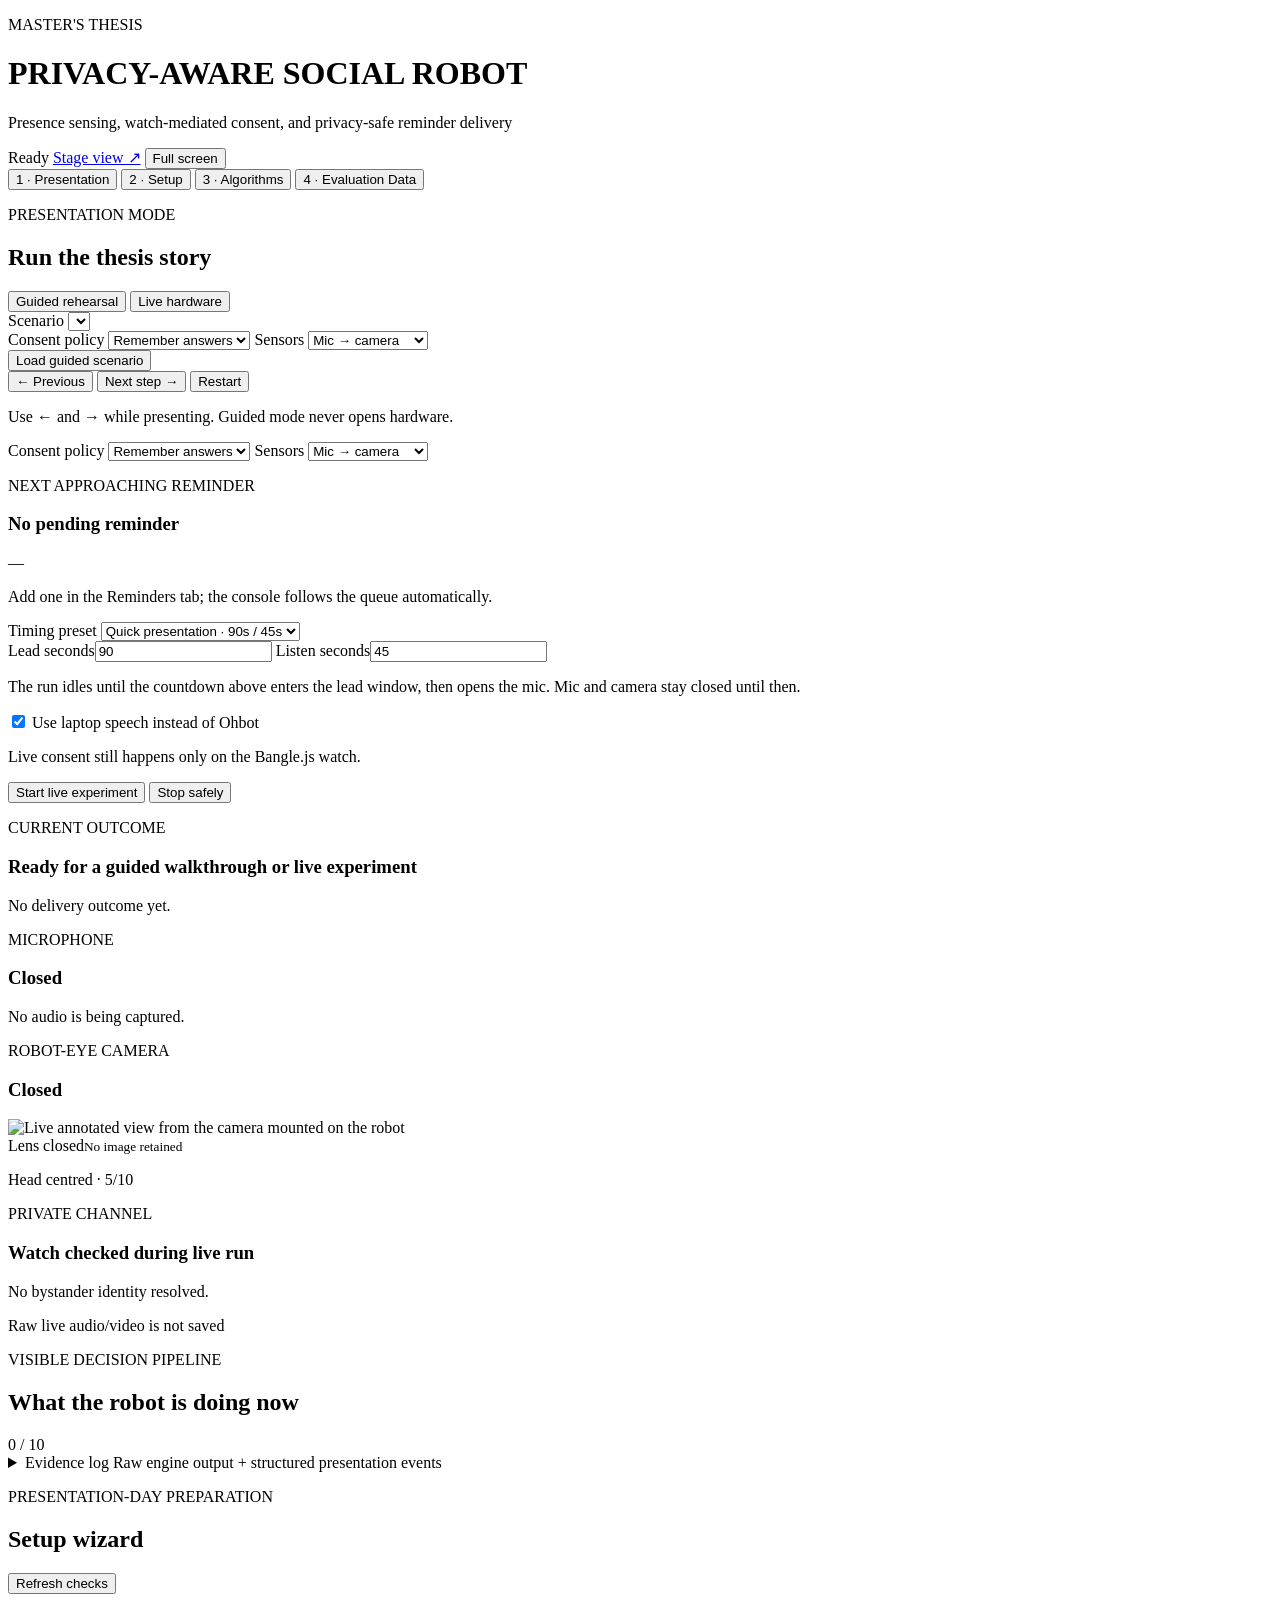
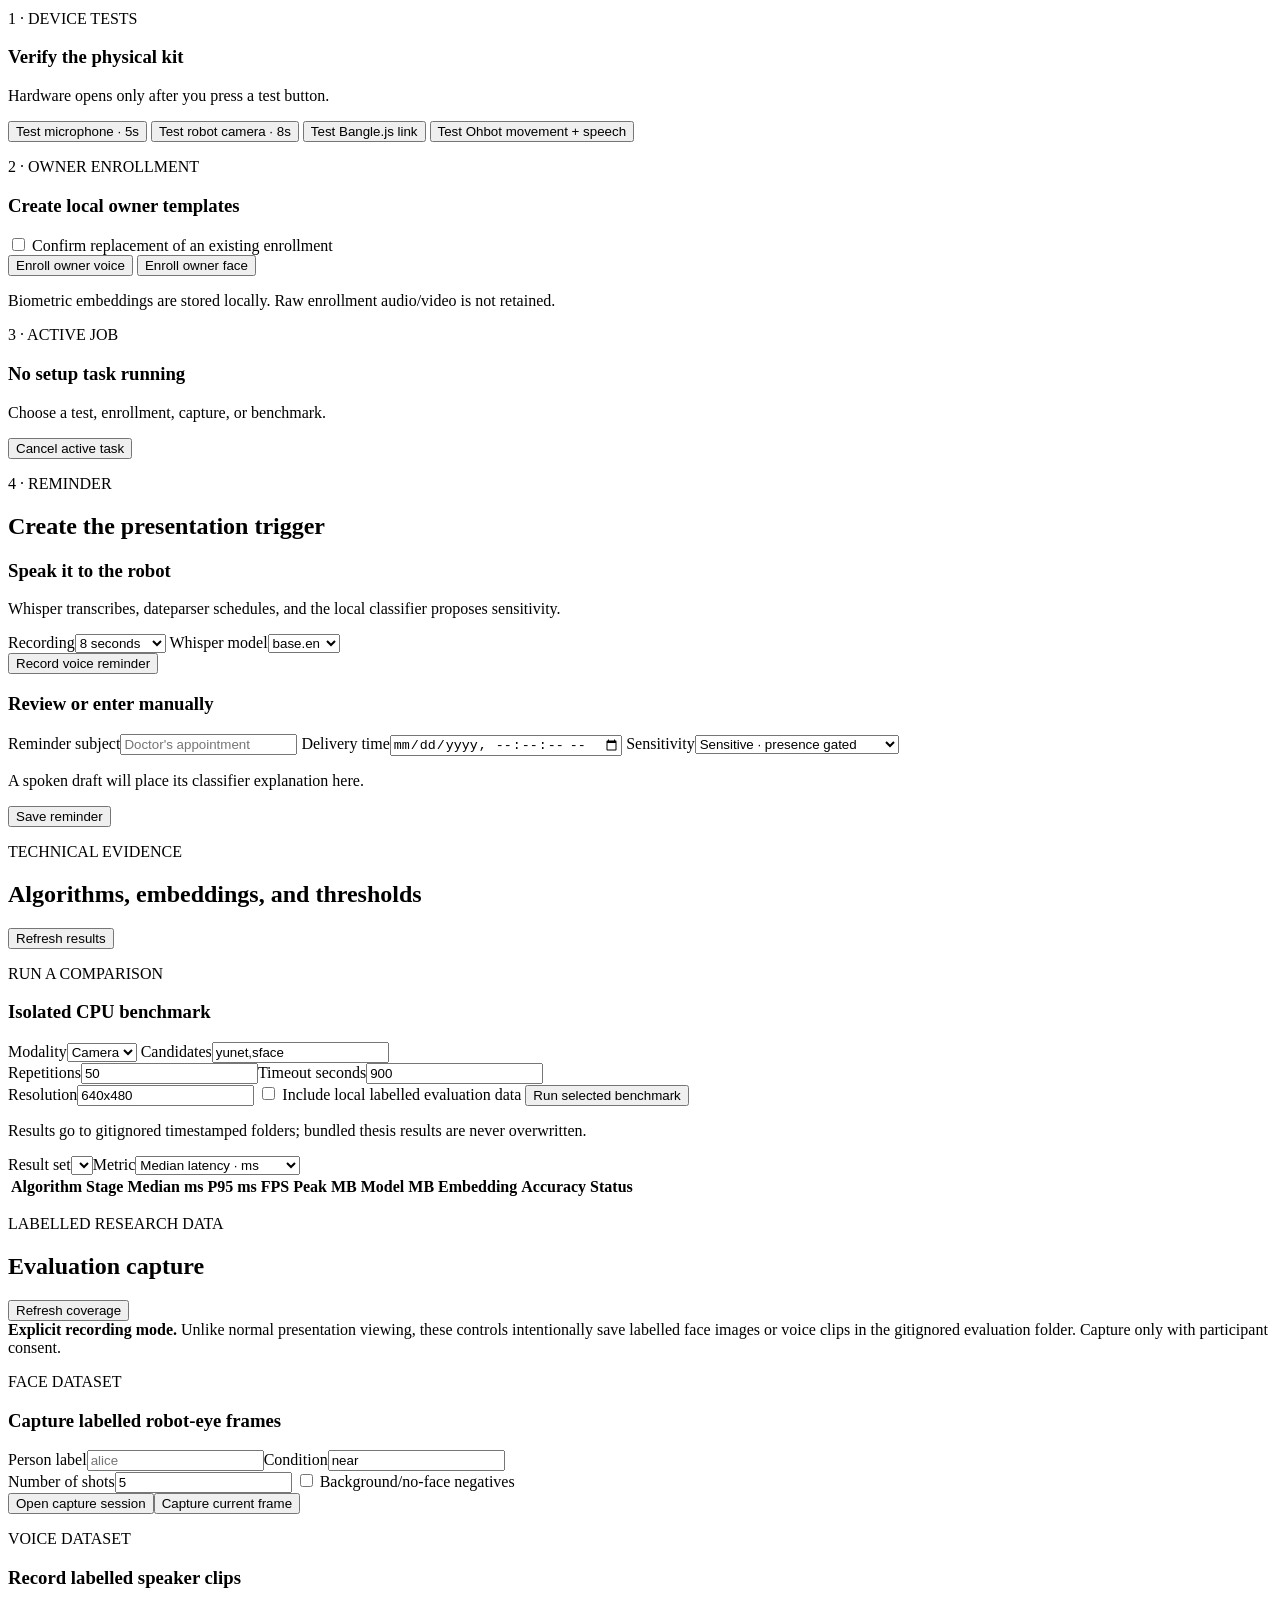
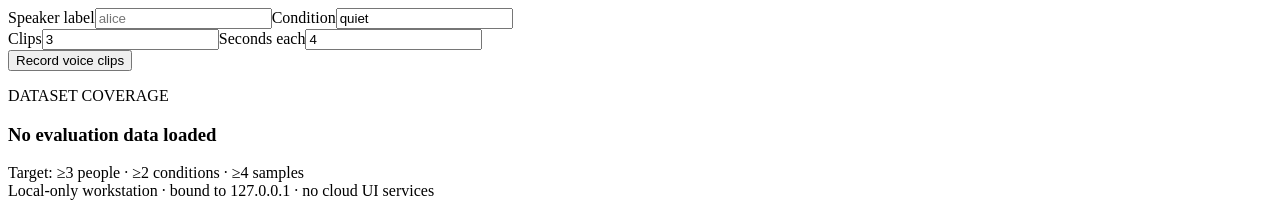
==== robot/ui/index.html @ 2f5d5885 "feat: add ui" ====
<!doctype html>
<html lang="en">
<head>
  <meta charset="utf-8">
  <meta name="viewport" content="width=device-width, initial-scale=1">
  <meta name="color-scheme" content="light">
  <title>Thesis Presentation Workstation</title>
  <link rel="stylesheet" href="/styles.css">
</head>
<body>
  <header class="app-header">
    <div>
      <p class="kicker">MASTER'S THESIS</p>
      <h1>PRIVACY-AWARE SOCIAL ROBOT</h1>
      <p class="subtitle">Presence sensing, watch-mediated consent, and privacy-safe reminder delivery</p>
    </div>
    <div class="header-actions">
      <span id="global-status" class="status-pill idle">Ready</span>
      <a class="button secondary" href="/stage">Stage view ↗</a>
      <button id="fullscreen-button" class="button secondary" type="button">Full screen</button>
    </div>
  </header>

  <nav class="tabs" aria-label="Application sections">
    <button class="tab active" data-tab="presentation" type="button">1 · Presentation</button>
    <button class="tab" data-tab="setup" type="button">2 · Setup</button>
    <button class="tab" data-tab="algorithms" type="button">3 · Algorithms</button>
    <button class="tab" data-tab="evaluation" type="button">4 · Evaluation Data</button>
  </nav>

  <div id="notice" class="notice hidden" role="status"></div>

  <main>
    <section id="tab-presentation" class="tab-panel active">
      <div class="presentation-layout">
        <aside class="control-column">
          <article class="card">
            <div class="section-heading">
              <div><p class="eyebrow">PRESENTATION MODE</p><h2>Run the thesis story</h2></div>
            </div>
            <div class="segmented" role="group" aria-label="Presentation mode">
              <button id="mode-guided" class="segment active" type="button">Guided rehearsal</button>
              <button id="mode-live" class="segment" type="button">Live hardware</button>
            </div>

            <div id="guided-controls" class="control-stack">
              <label>Scenario
                <select id="scenario-select"></select>
              </label>
              <div class="two-fields">
                <label>Consent policy
                  <select id="guided-policy"><option value="remember">Remember answers</option><option value="reask">Ask every time</option></select>
                </label>
                <label>Sensors
                  <select id="guided-sensors"><option value="both">Mic → camera</option><option value="mic">Microphone only</option></select>
                </label>
              </div>
              <button id="guided-start" class="button primary wide" type="button">Load guided scenario</button>
              <div class="button-row">
                <button id="guided-previous" class="button secondary" type="button">← Previous</button>
                <button id="guided-next" class="button primary" type="button">Next step →</button>
                <button id="guided-restart" class="button ghost" type="button">Restart</button>
              </div>
              <p class="hint">Use ← and → while presenting. Guided mode never opens hardware.</p>
            </div>

            <div id="live-controls" class="control-stack hidden">
              <div class="two-fields">
                <label>Consent policy
                  <select id="live-policy"><option value="remember">Remember answers</option><option value="reask">Ask every time</option></select>
                </label>
                <label>Sensors
                  <select id="live-sensors"><option value="both">Mic → camera</option><option value="mic">Microphone only</option></select>
                </label>
              </div>
              <div id="next-reminder" class="next-reminder empty">
                <p class="eyebrow">NEXT APPROACHING REMINDER</p>
                <h3 id="next-reminder-text">No pending reminder</h3>
                <p id="next-reminder-countdown" class="countdown">—</p>
                <p id="next-reminder-meta" class="muted">Add one in the Reminders tab; the console follows the queue automatically.</p>
              </div>
              <label>Timing preset
                <select id="timing-preset">
                  <option value="quick">Quick presentation · 90s / 45s</option>
                  <option value="research">Research timing · 420s / 300s</option>
                  <option value="custom">Custom timing</option>
                </select>
              </label>
              <div id="custom-timing" class="two-fields hidden">
                <label>Lead seconds<input id="custom-lead" type="number" min="5" value="90"></label>
                <label>Listen seconds<input id="custom-listen" type="number" min="5" value="45"></label>
              </div>
              <p class="hint">The run idles until the countdown above enters the lead window, then opens the mic. Mic and camera stay closed until then.</p>
              <label class="check-row"><input id="laptop-voice" type="checkbox" checked> Use laptop speech instead of Ohbot</label>
              <p class="privacy-note">Live consent still happens only on the Bangle.js watch.</p>
              <div class="button-row">
                <button id="live-start" class="button danger" type="button">Start live experiment</button>
                <button id="live-stop" class="button secondary" type="button">Stop safely</button>
              </div>
            </div>
          </article>

          <article class="card compact">
            <p class="eyebrow">CURRENT OUTCOME</p>
            <h3 id="headline">Ready for a guided walkthrough or live experiment</h3>
            <p id="outcome" class="muted">No delivery outcome yet.</p>
          </article>
        </aside>

        <div class="stage-column">
          <section class="sensor-grid" aria-label="Live sensors">
            <article id="microphone-card" class="sensor-card off">
              <div class="sensor-title"><span class="sensor-dot"></span><div><p class="eyebrow">MICROPHONE</p><h3 id="microphone-state">Closed</h3></div></div>
              <div class="meter" aria-label="Microphone level"><span id="microphone-meter"></span></div>
              <p id="microphone-detail" class="muted">No audio is being captured.</p>
            </article>
            <article id="camera-card" class="sensor-card camera off">
              <div class="sensor-title"><span class="sensor-dot"></span><div><p class="eyebrow">ROBOT-EYE CAMERA</p><h3 id="camera-state">Closed</h3></div></div>
              <div class="camera-viewport">
                <img id="camera-frame" alt="Live annotated view from the camera mounted on the robot" class="hidden">
                <div id="camera-shutter" class="camera-shutter"><span>Lens closed</span><small>No image retained</small></div>
              </div>
              <p id="head-position" class="muted">Head centred · 5/10</p>
            </article>
            <article class="sensor-card summary">
              <p class="eyebrow">PRIVATE CHANNEL</p>
              <h3 id="watch-state">Watch checked during live run</h3>
              <p id="identity-state" class="muted">No bystander identity resolved.</p>
              <div class="privacy-badge">Raw live audio/video is not saved</div>
            </article>
          </section>

          <section class="card workflow-card">
            <div class="section-heading">
              <div><p class="eyebrow">VISIBLE DECISION PIPELINE</p><h2>What the robot is doing now</h2></div>
              <span id="step-counter" class="counter">0 / 10</span>
            </div>
            <div id="workflow" class="workflow"></div>
          </section>

          <details class="card evidence-card">
            <summary>Evidence log <span>Raw engine output + structured presentation events</span></summary>
            <div id="event-log" class="event-log"></div>
          </details>
        </div>
      </div>
    </section>

    <section id="tab-setup" class="tab-panel">
      <div class="page-heading"><div><p class="eyebrow">PRESENTATION-DAY PREPARATION</p><h2>Setup wizard</h2></div><button id="refresh-readiness" class="button secondary" type="button">Refresh checks</button></div>
      <div id="readiness-grid" class="readiness-grid"></div>

      <div class="three-column">
        <article class="card">
          <p class="eyebrow">1 · DEVICE TESTS</p><h3>Verify the physical kit</h3>
          <p class="muted">Hardware opens only after you press a test button.</p>
          <div class="button-list">
            <button class="button secondary job-button" data-kind="device_microphone" type="button">Test microphone · 5s</button>
            <button class="button secondary job-button" data-kind="device_camera" type="button">Test robot camera · 8s</button>
            <button class="button secondary job-button" data-kind="device_watch" type="button">Test Bangle.js link</button>
            <button class="button secondary job-button" data-kind="device_ohbot" type="button">Test Ohbot movement + speech</button>
          </div>
        </article>

        <article class="card">
          <p class="eyebrow">2 · OWNER ENROLLMENT</p><h3>Create local owner templates</h3>
          <label class="check-row"><input id="overwrite-enrollment" type="checkbox"> Confirm replacement of an existing enrollment</label>
          <div class="button-list">
            <button id="enroll-voice" class="button primary" type="button">Enroll owner voice</button>
            <button id="enroll-face" class="button primary" type="button">Enroll owner face</button>
          </div>
          <p class="privacy-note">Biometric embeddings are stored locally. Raw enrollment audio/video is not retained.</p>
        </article>

        <article class="card">
          <p class="eyebrow">3 · ACTIVE JOB</p><h3 id="job-title">No setup task running</h3>
          <div class="meter large"><span id="job-meter"></span></div>
          <p id="job-result" class="muted">Choose a test, enrollment, capture, or benchmark.</p>
          <button id="job-stop" class="button secondary wide" type="button">Cancel active task</button>
        </article>
      </div>

      <section class="card reminder-builder">
        <div class="section-heading"><div><p class="eyebrow">4 · REMINDER</p><h2>Create the presentation trigger</h2></div></div>
        <div class="two-panels">
          <div>
            <h3>Speak it to the robot</h3>
            <p class="muted">Whisper transcribes, dateparser schedules, and the local classifier proposes sensitivity.</p>
            <div class="two-fields">
              <label>Recording<select id="voice-seconds"><option value="8">8 seconds</option><option value="5">5 seconds</option><option value="10">10 seconds</option></select></label>
              <label>Whisper model<select id="whisper-model"><option value="base.en">base.en</option><option value="tiny.en">tiny.en</option><option value="small.en">small.en</option></select></label>
            </div>
            <button id="record-reminder" class="button primary" type="button">Record voice reminder</button>
          </div>
          <form id="reminder-form">
            <h3>Review or enter manually</h3>
            <label>Reminder subject<input id="reminder-text" maxlength="300" required placeholder="Doctor's appointment"></label>
            <label>Delivery time<input id="reminder-time" type="datetime-local" step="1" required></label>
            <label>Sensitivity<select id="reminder-sensitive"><option value="true">Sensitive · presence gated</option><option value="false">Non-sensitive · speak normally</option></select></label>
            <p id="classifier-reason" class="hint">A spoken draft will place its classifier explanation here.</p>
            <button class="button primary" type="submit">Save reminder</button>
          </form>
        </div>
      </section>
    </section>

    <section id="tab-algorithms" class="tab-panel">
      <div class="page-heading"><div><p class="eyebrow">TECHNICAL EVIDENCE</p><h2>Algorithms, embeddings, and thresholds</h2></div><button id="refresh-algorithms" class="button secondary" type="button">Refresh results</button></div>
      <div id="algorithm-catalog" class="algorithm-catalog"></div>
      <div class="two-panels algorithms-layout">
        <article class="card">
          <p class="eyebrow">RUN A COMPARISON</p><h3>Isolated CPU benchmark</h3>
          <label>Modality<select id="benchmark-modality"><option value="camera">Camera</option><option value="voice">Voice</option></select></label>
          <label>Candidates<input id="benchmark-candidates" value="yunet,sface" placeholder="Comma-separated names"></label>
          <div class="two-fields"><label>Repetitions<input id="benchmark-repeats" type="number" min="1" value="50"></label><label>Timeout seconds<input id="benchmark-timeout" type="number" min="10" value="900"></label></div>
          <label id="resolution-field">Resolution<input id="benchmark-resolution" value="640x480"></label>
          <label class="check-row"><input id="benchmark-eval" type="checkbox"> Include local labelled evaluation data</label>
          <button id="benchmark-start" class="button primary wide" type="button">Run selected benchmark</button>
          <p class="hint">Results go to gitignored timestamped folders; bundled thesis results are never overwritten.</p>
        </article>
        <article class="card chart-card">
          <div class="two-fields"><label>Result set<select id="result-dataset"></select></label><label>Metric<select id="result-metric"><option value="lat_median_ms">Median latency · ms</option><option value="fps">Throughput · FPS</option><option value="peak_rss_mb">Peak memory · MB</option><option value="model_size_mb">Model size · MB</option><option value="embedding_dim">Embedding dimensions</option><option value="accuracy_value">Evaluation accuracy · %</option></select></label></div>
          <div id="benchmark-chart" class="benchmark-chart"></div>
        </article>
      </div>
      <article class="card table-card"><div class="table-scroll"><table><thead><tr><th>Algorithm</th><th>Stage</th><th>Median ms</th><th>P95 ms</th><th>FPS</th><th>Peak MB</th><th>Model MB</th><th>Embedding</th><th>Accuracy</th><th>Status</th></tr></thead><tbody id="benchmark-table"></tbody></table></div></article>
    </section>

    <section id="tab-evaluation" class="tab-panel">
      <div class="page-heading"><div><p class="eyebrow">LABELLED RESEARCH DATA</p><h2>Evaluation capture</h2></div><button id="refresh-evaluation" class="button secondary" type="button">Refresh coverage</button></div>
      <div class="warning-banner"><strong>Explicit recording mode.</strong> Unlike normal presentation viewing, these controls intentionally save labelled face images or voice clips in the gitignored evaluation folder. Capture only with participant consent.</div>
      <div class="two-panels">
        <article class="card">
          <p class="eyebrow">FACE DATASET</p><h3>Capture labelled robot-eye frames</h3>
          <div class="two-fields"><label>Person label<input id="eval-face-label" placeholder="alice"></label><label>Condition<input id="eval-face-condition" value="near"></label></div>
          <label>Number of shots<input id="eval-face-count" type="number" min="1" value="5"></label>
          <label class="check-row"><input id="eval-face-negative" type="checkbox"> Background/no-face negatives</label>
          <div class="button-row"><button id="eval-face-start" class="button primary" type="button">Open capture session</button><button id="eval-face-capture" class="button danger" type="button">Capture current frame</button></div>
        </article>
        <article class="card">
          <p class="eyebrow">VOICE DATASET</p><h3>Record labelled speaker clips</h3>
          <div class="two-fields"><label>Speaker label<input id="eval-voice-label" placeholder="alice"></label><label>Condition<input id="eval-voice-condition" value="quiet"></label></div>
          <div class="two-fields"><label>Clips<input id="eval-voice-count" type="number" min="1" value="3"></label><label>Seconds each<input id="eval-voice-seconds" type="number" min="1" value="4"></label></div>
          <button id="eval-voice-start" class="button primary" type="button">Record voice clips</button>
        </article>
      </div>
      <article class="card coverage-card"><div class="section-heading"><div><p class="eyebrow">DATASET COVERAGE</p><h3 id="coverage-summary">No evaluation data loaded</h3></div><span class="privacy-badge">Target: ≥3 people · ≥2 conditions · ≥4 samples</span></div><div id="coverage-grid" class="coverage-grid"></div></article>
    </section>
  </main>

  <footer>Local-only workstation · bound to 127.0.0.1 · no cloud UI services</footer>
  <script src="/app.js" defer></script>
</body>
</html>
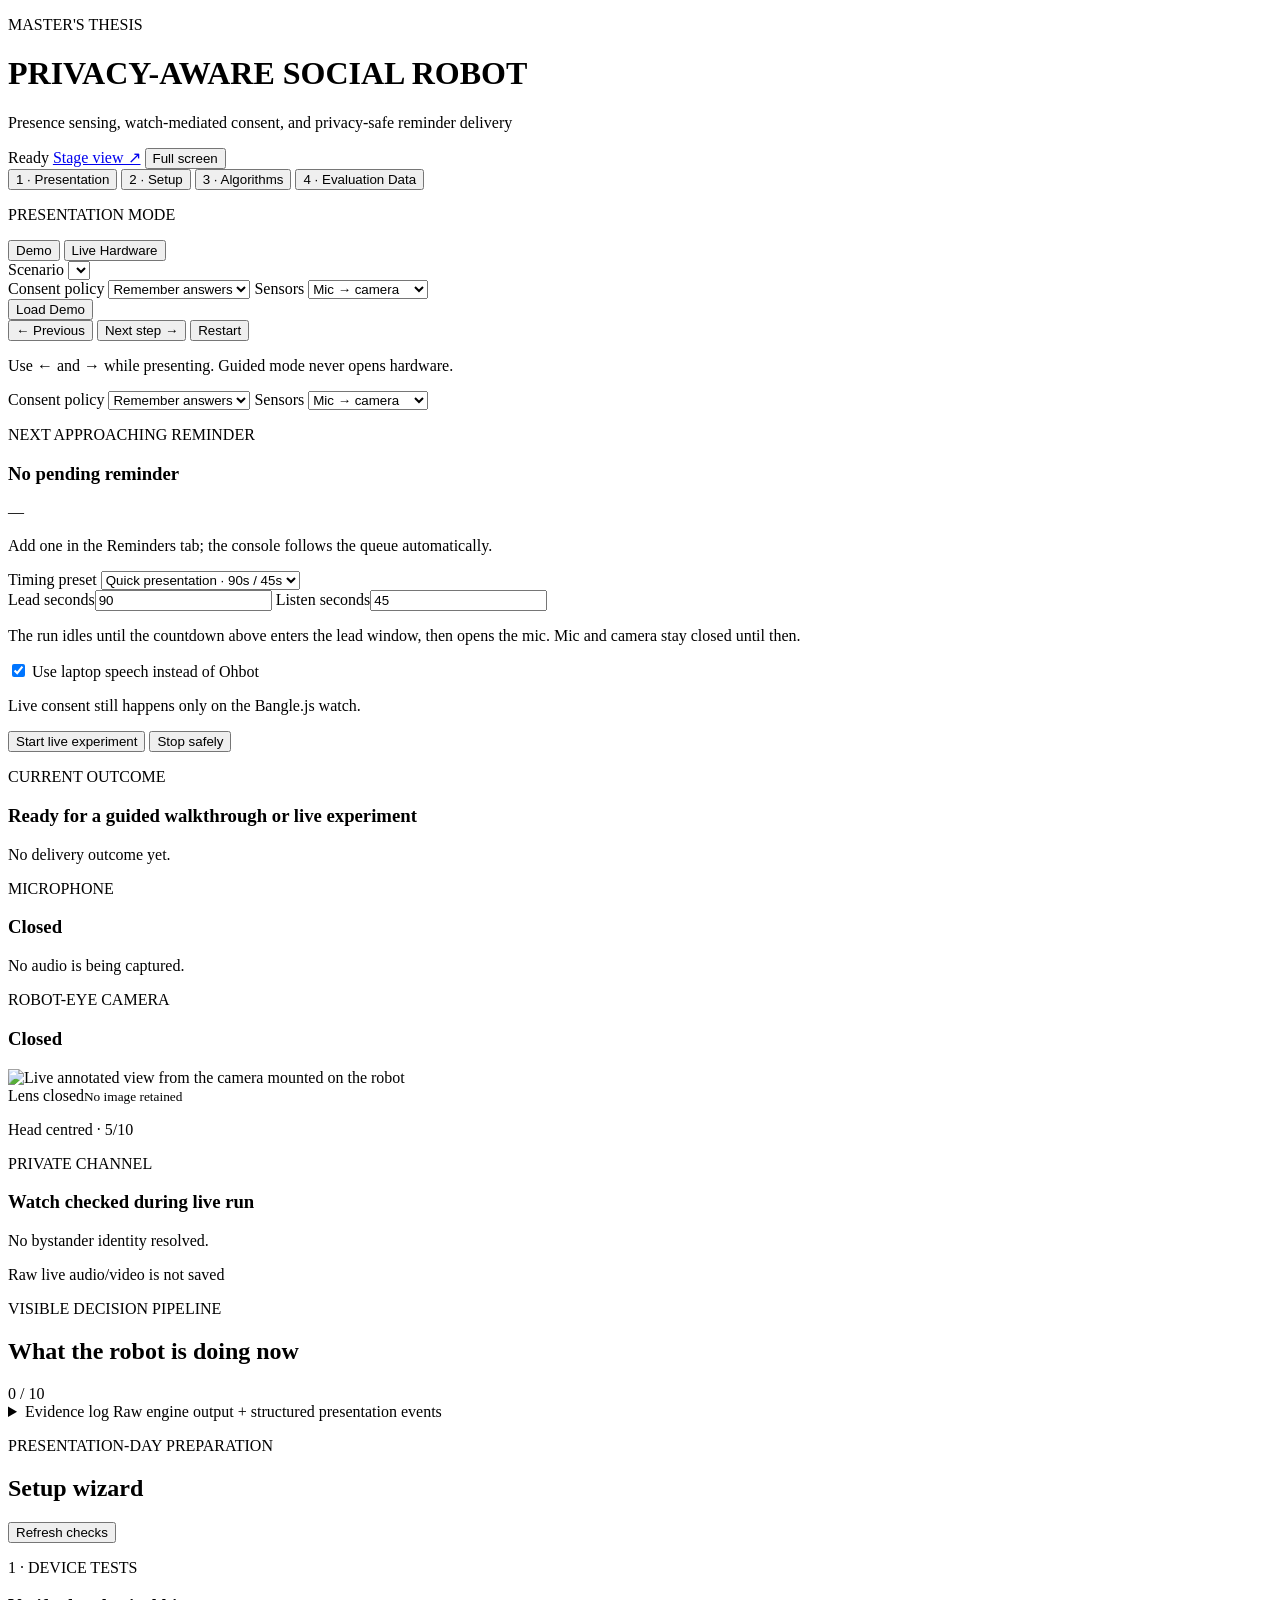
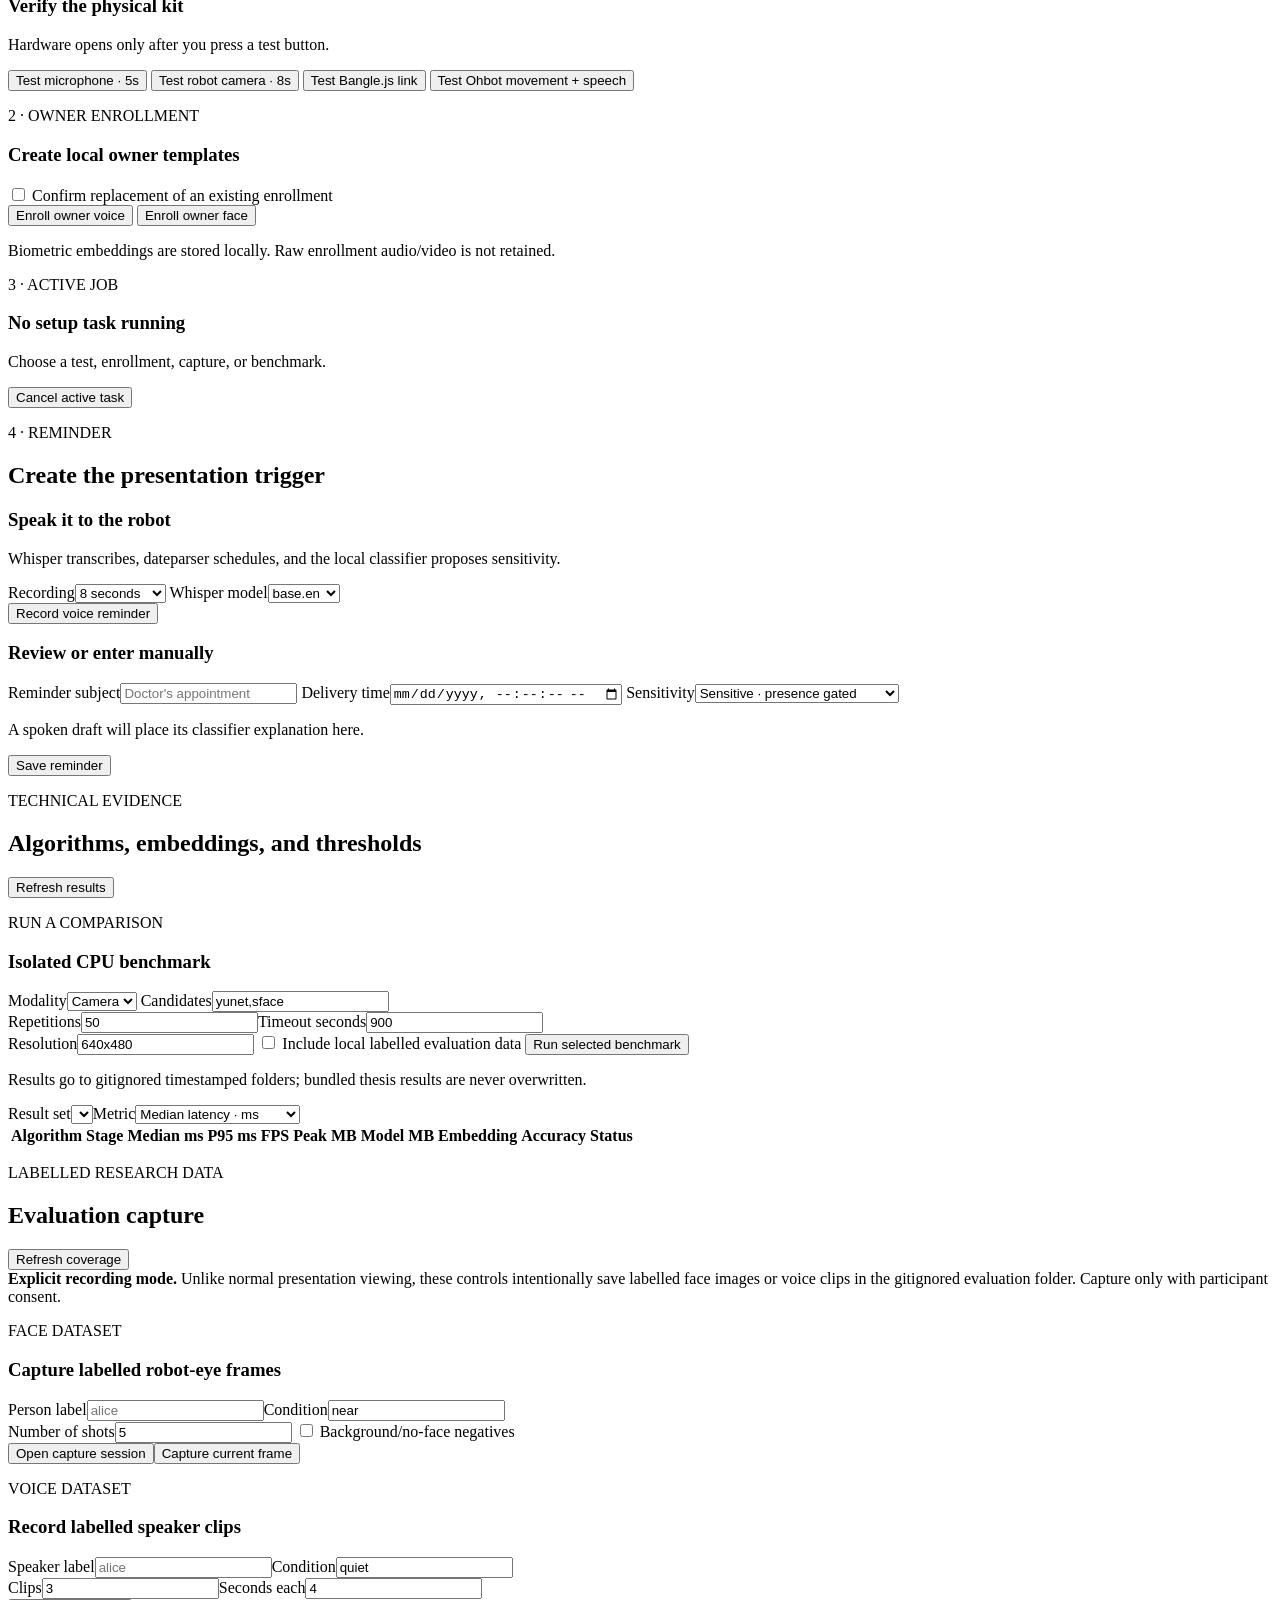
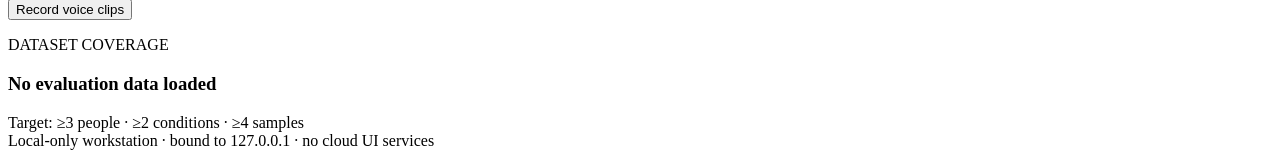
==== commit d47dfb47: "feat: update ui" ====
--- a/robot/ui/index.html
+++ b/robot/ui/index.html
@@ -36,11 +36,11 @@
         <aside class="control-column">
           <article class="card">
             <div class="section-heading">
-              <div><p class="eyebrow">PRESENTATION MODE</p><h2>Run the thesis story</h2></div>
+              <div><p class="eyebrow">PRESENTATION MODE</p></div>
             </div>
             <div class="segmented" role="group" aria-label="Presentation mode">
-              <button id="mode-guided" class="segment active" type="button">Guided rehearsal</button>
-              <button id="mode-live" class="segment" type="button">Live hardware</button>
+              <button id="mode-guided" class="segment active" type="button">Demo</button>
+              <button id="mode-live" class="segment" type="button">Live Hardware</button>
             </div>
 
             <div id="guided-controls" class="control-stack">
@@ -55,7 +55,7 @@
                   <select id="guided-sensors"><option value="both">Mic → camera</option><option value="mic">Microphone only</option></select>
                 </label>
               </div>
-              <button id="guided-start" class="button primary wide" type="button">Load guided scenario</button>
+              <button id="guided-start" class="button primary wide" type="button">Load Demo</button>
               <div class="button-row">
                 <button id="guided-previous" class="button secondary" type="button">← Previous</button>
                 <button id="guided-next" class="button primary" type="button">Next step →</button>
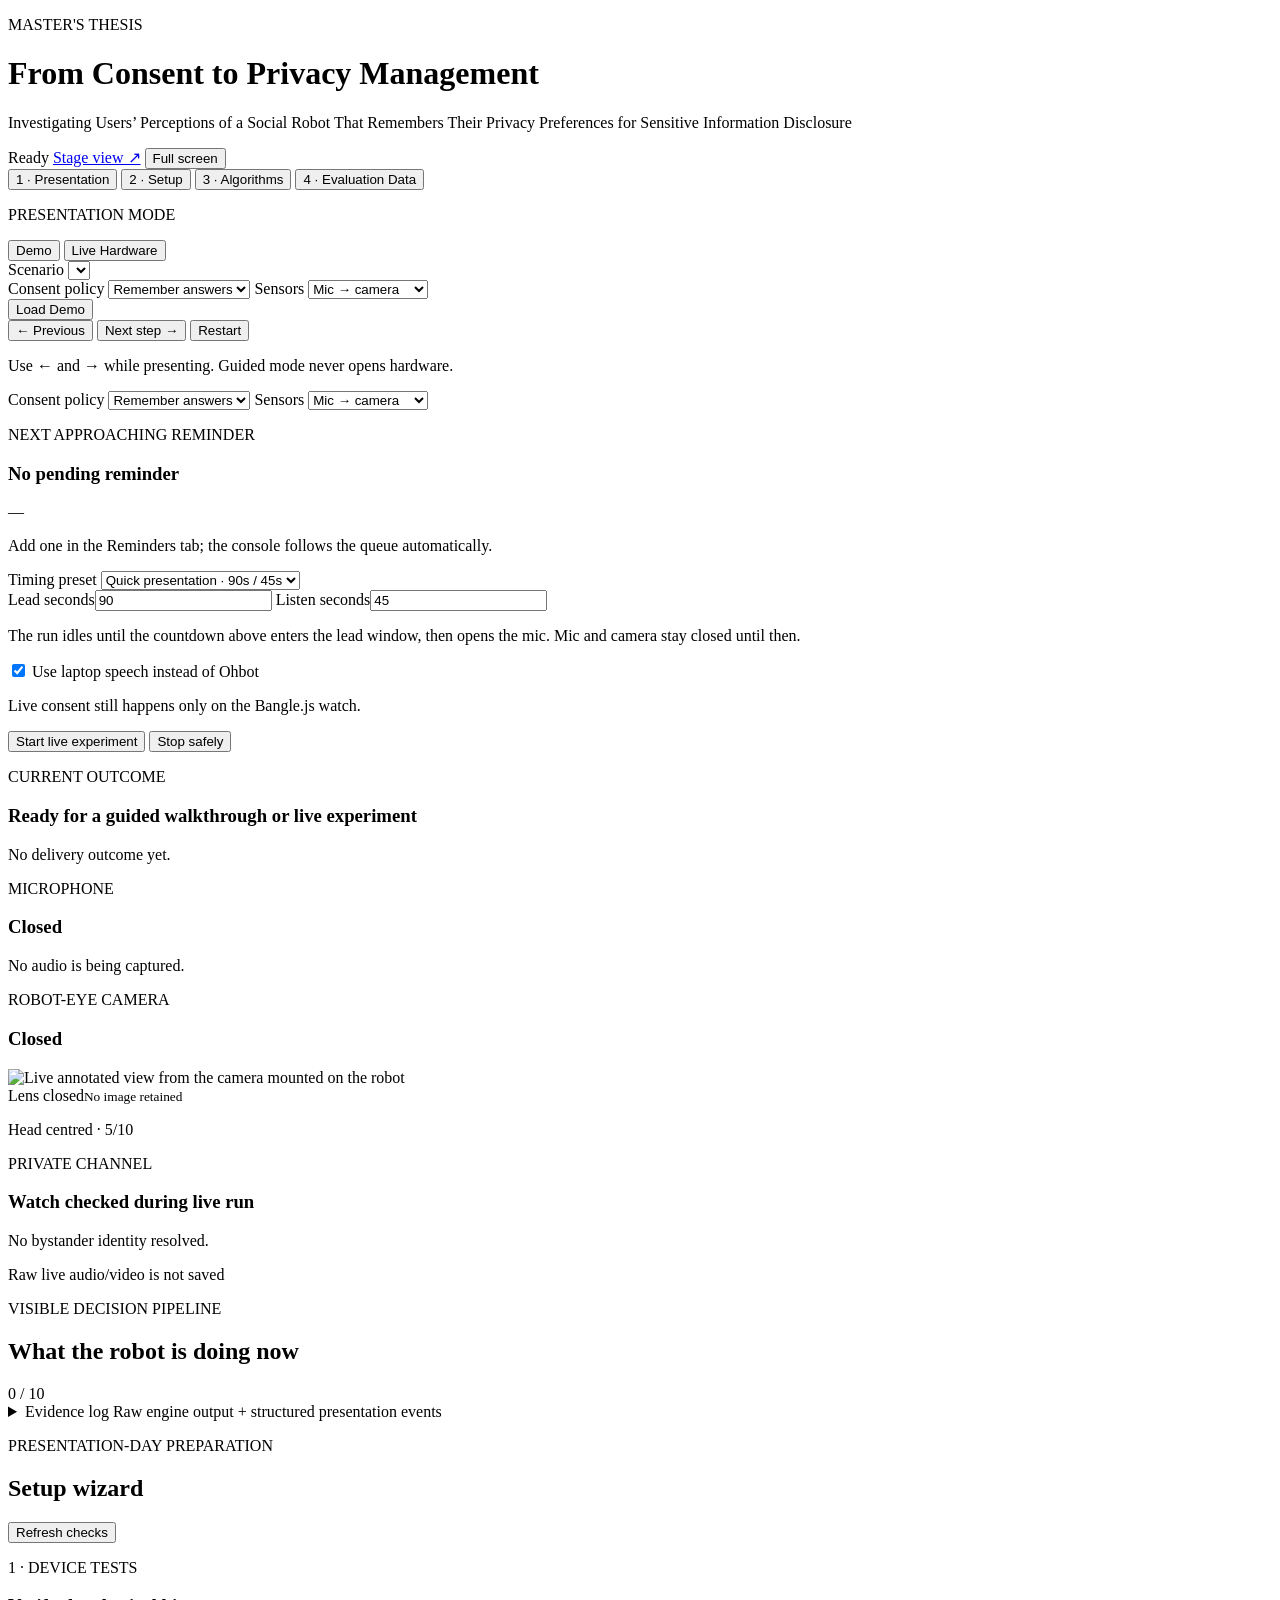
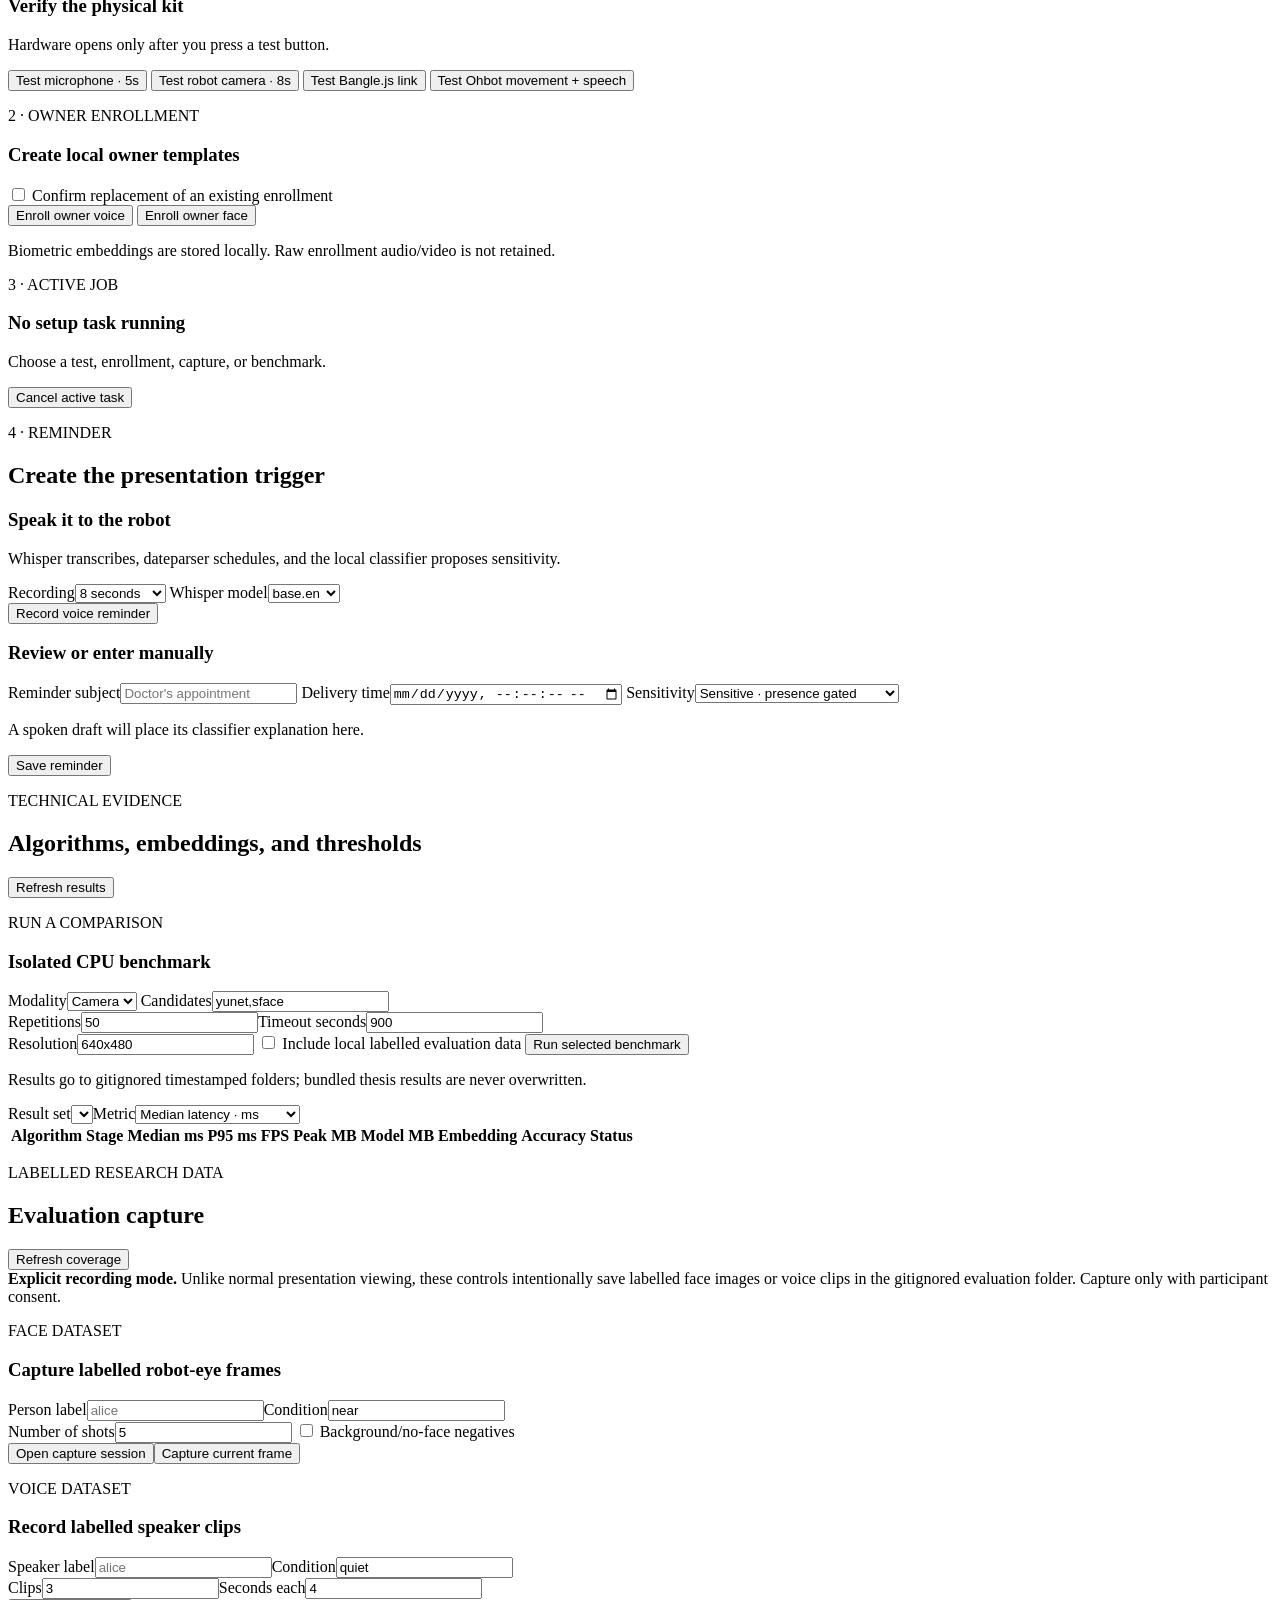
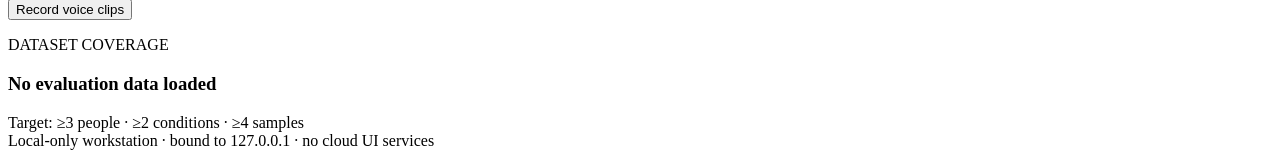
==== commit 02d1680d: "feat: add uv" ====
--- a/robot/ui/index.html
+++ b/robot/ui/index.html
@@ -11,8 +11,8 @@
   <header class="app-header">
     <div>
       <p class="kicker">MASTER'S THESIS</p>
-      <h1>PRIVACY-AWARE SOCIAL ROBOT</h1>
-      <p class="subtitle">Presence sensing, watch-mediated consent, and privacy-safe reminder delivery</p>
+      <h1>From Consent to Privacy Management</h1>
+      <p class="subtitle">Investigating Users’ Perceptions of a Social Robot That Remembers Their Privacy Preferences for Sensitive Information Disclosure</p>
     </div>
     <div class="header-actions">
       <span id="global-status" class="status-pill idle">Ready</span>
